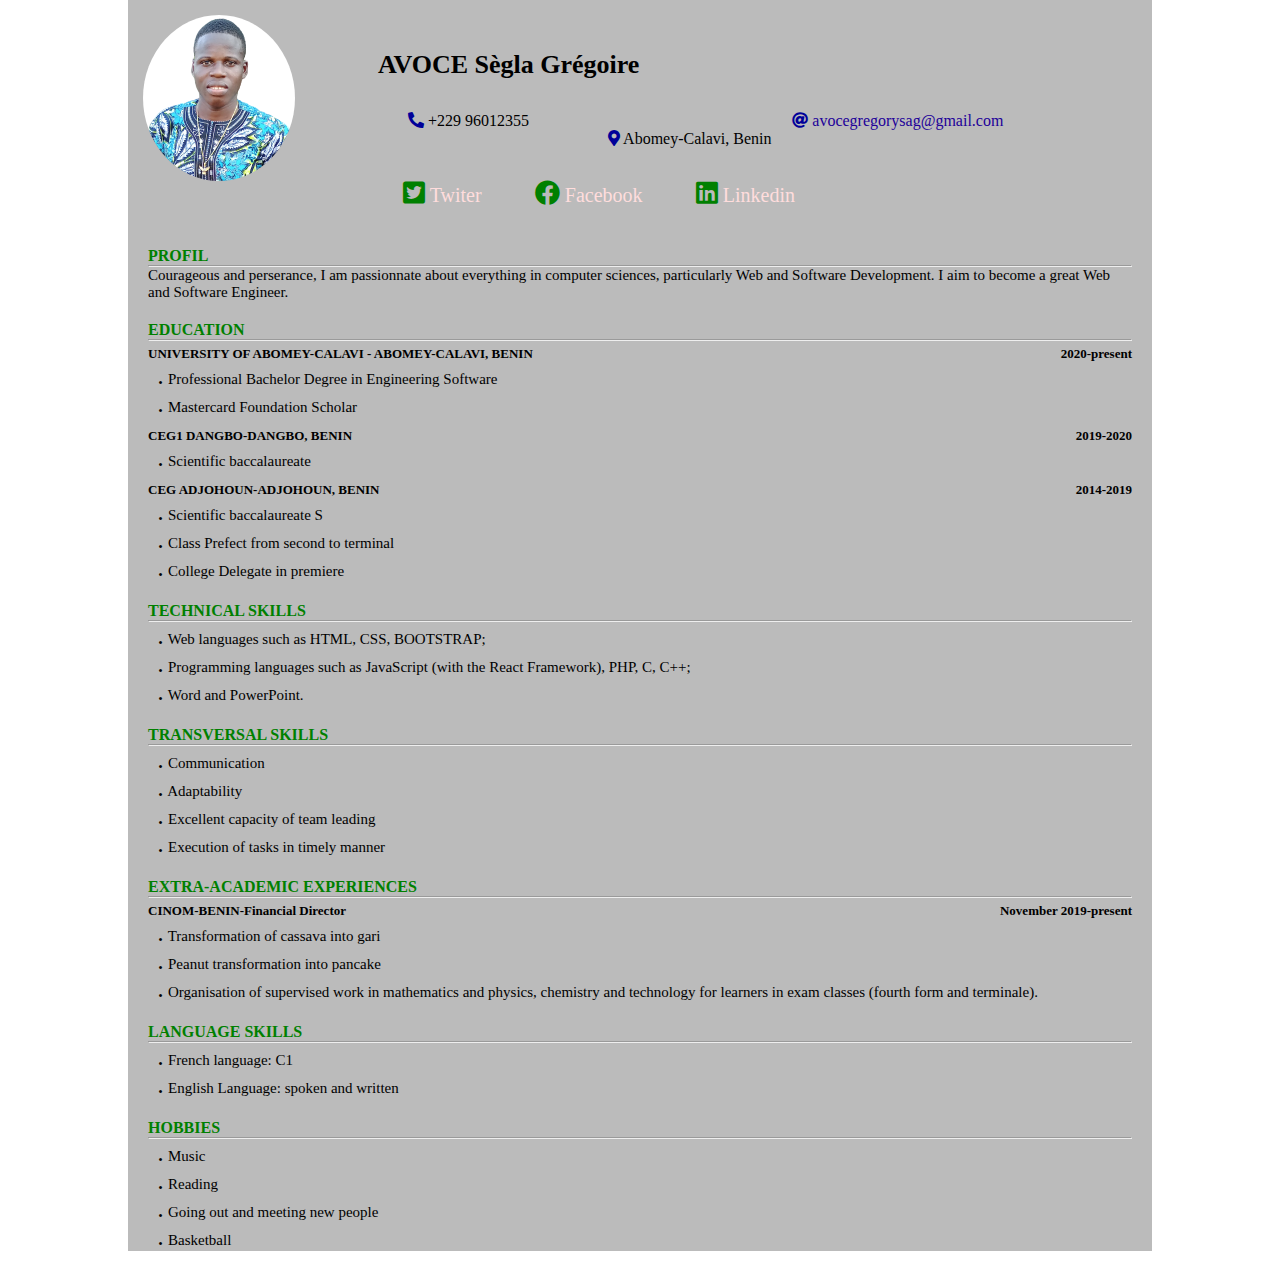
==== index.html @ 0aeb07b1 "Mon curriculum vitae" ====
<!DOCTYPE html>
<html lang="en">
<head>
    <meta charset="UTF-8">
    <meta http-equiv="X-UA-Compatible" content="IE=edge">
    <meta name="viewport" content="width=device-width, initial-scale=1.0">
    <link rel="stylesheet" href="monCV.css">
    <link rel="stylesheet" href="fontawesome/all.min.css">
    <!---<link rel="stylesheet" href="https://cdnjs.cloudflare.com/ajax/libs/font-awesome/6.0.0/css/all.min.css" integrity="sha512-9usAa10IRO0HhonpyAIVpjrylPvoDwiPUiKdWk5t3PyolY1cOd4DSE0Ga+ri4AuTroPR5aQvXU9xC6qOPnzFeg==" crossorigin="anonymous" referrerpolicy="no-referrer" />-->
    <title>My Curriculum Vitae</title>
</head>
<body>
    <div class="container">
        <header class="header">
            <figure>
                <img class="image" src="image/gregory.png" alt="Photo of CV's owner">
                <!---<figcaption>
                    <h1>AVOCE Sègla Grégoire</h1>
                    <p>Address: Abomey-Calavi, Benin</p>
                    <p>Phone: +229 96012355 <br> E-mail: <span>avocegregorysag@gmail.com</span></p>
                </figcaption>-->
            </figure>
            <div class="icon">
                <h1>AVOCE Sègla Grégoire</h1>
                <br><br>
                <span> <i class="fas fa-phone-alt"></i> +229 96012355</span>
                <span class="mail"><i class="fas fa-at"></i> avocegregorysag@gmail.com</span>
                <span><i class="fas fa-map-marker-alt"></i> Abomey-Calavi, Benin</span>
                <br><br><br>
                <a href="#"><i class="fab fa-twitter-square"></i> Twiter</a>
			    <a href="#"><i class="fab fa-facebook"></i> Facebook</a>
			    <a href="#"><i class="fab fa-linkedin"></i> Linkedin</a>
            </div>
            
        </header>

        <div class="content">
            <div class="profil marge">
                <h2 class="title">PROFIL</h2>
                <hr />
                <p>Courageous and perserance, I am passionnate about everything in computer sciences, particularly Web and Software Development. I aim to become a great Web and Software Engineer.</p>
            </div>

            <div class="education marge">
                <h2 class="title">EDUCATION</h2>
                <hr />
                <div class="educ1 educ">
                    <h3 class="sub-title marge-top">UNIVERSITY OF ABOMEY-CALAVI - ABOMEY-CALAVI, BENIN <span class="annee-format">2020-present</span></h3>
                    <div class="marge-left">
                        <p><em>.</em> Professional Bachelor Degree in Engineering Software</p>
                        <p><em>.</em> Mastercard Foundation Scholar</p>
                    </div>
                </div>
                <div class="educ2 educ">
                    <h3 class="sub-title">CEG1 DANGBO-DANGBO, BENIN <span class="annee-format">2019-2020</span></h3>
                    <div class="marge-left">
                        <P><em>.</em> Scientific baccalaureate</P>
                    </div>
                </div>
                <div class="educ3 educ">
                    <h3 class="sub-title">CEG ADJOHOUN-ADJOHOUN, BENIN <span class="annee-format">2014-2019</span></h3>
                    <div class="marge-left">
                        <p><em>.</em> Scientific baccalaureate S</p>
                        <p><em>.</em> Class Prefect from second to terminal</p>
                        <p><em>.</em> College Delegate in premiere</p>
                    </div>
                </div>
            </div>

            <div class="technical-skill marge">
                <h2 class="title">TECHNICAL SKILLS</h2>
                <hr />
                <div class="marge-left">
                    <p><em>.</em> Web languages such as HTML, CSS, BOOTSTRAP;</p>
                    <p><em>.</em> Programming languages such as JavaScript (with the React Framework), PHP, C, C++;</p>
                    <p><em>.</em> Word and PowerPoint.</p>
                </div>
            </div>

            <div class="personal-skill marge">
                <h2 class="title">TRANSVERSAL SKILLS</h2>
                <hr />
                <div class="marge-left">
                    <p><em>.</em> Communication</p>
                    <p><em>.</em> Adaptability</p>
                    <p><em>.</em> Excellent capacity of team leading</p>
                    <p><em>.</em> Execution of tasks in timely manner</p>
                </div>
            </div>

            <div class="experience marge">
                <h2 class="title">EXTRA-ACADEMIC EXPERIENCES</h2>
                <hr />
                <div class="exper1">
                    <h3 class="sub-title marge-top">CINOM-BENIN-<span class="director">Financial Director</span><span class="annee-format">November 2019-present</span></h3>
                    <div class="marge-left">
                        <p><em>.</em> Transformation of cassava into gari</p>
                        <p><em>.</em> Peanut transformation into pancake</p>
                        <P><em>.</em> Organisation of supervised work in mathematics and physics, chemistry and technology for learners in exam classes (fourth form and terminale).</P>
                    </div>
                </div>
            </div>

            <div class="language-skill marge">
                <h2 class="title">LANGUAGE SKILLS</h2>
                <hr />
                <div class="marge-left">
                    <p><em>.</em> French language: C1</p>
                    <p><em>.</em> English Language: spoken and written</p>
                </div>
            </div>

            <div class="hobbies marge">
                <h2 class="title">HOBBIES</h2>
                <hr />
                <div class="marge-left">
                    <p><em>.</em> Music</p>
                    <p><em>.</em> Reading</p>
                    <p><em>.</em> Going out and meeting new people</p>
                    <p><em>.</em> Basketball</p>
                </div>
            </div>   
        </div>
    </div>
</body>
</html>
---- monCV.css ----
*{
    margin: 0;
    padding: 0;
}

body{
    width: 100%;
    height: 100%;
}

.container{
    width: 80%;
    height: 100%;
    margin-left: auto;
    margin-right: auto;
    /* border: 1px solid #111; */
    background-color: #bbb;
}

.header{
    /* text-align: center; */
    font-size: 13px;
    position: relative;
}

.header p{
    font-size: 15px;
    font-family: Georgia, 'Times New Roman', Times, serif;
}

.header p span{
    color: #009;
}


/*.image{
    float: left;
    border-radius: 50%;
    margin: 0px 0px 0px 10px;
}*/
/*Ces propriétés appliquées à figure et figcaption permettent 
de positionner la légende en haut ou en bas de l'image.
Dans notre cas, la légende est positionnée en bas (bottom)*/
figure{
    min-width: 350px;
    padding: 15px;
    display: table;
} 

figcaption{
    padding: 15px;
    display: table-caption;
    caption-side: bottom;
}

figure img{
    border-radius: 50%;
}

.icon{
    margin-left: 250px;
}

.icon h1{
    margin-top: -150px;
}

.icon a{
    text-decoration: none;
    margin: 25px;
    margin-bottom: 100px;
    font-size: 20px;
    color: #fdd;
}

.icon a i{
    color: green;
    font-size: 25px;
}

.icon span{
    margin: 30px;
    font-size: 16px;
}

.icon span i[class$="fa-at"]{
    margin-left: 200px;
}

.icon span i[class$="marker-alt"]{
    margin-left: 200px;
}

.icon i[class^="fas"]{
    color: #009;
}

.icon .mail{
    color: rgb(33, 0, 153);
}

.content{
    margin-top: 40px;
}

hr{
    color: rgb(126, 10, 10);
}

.marge{
    margin: 20px;
    font-size: 15px;
}

.marge-bott{
    margin-bottom: 6px;
}

.marge-left{
    margin-left: 10px;
}

.marge-top{
    margin-top: 5px;
}

.title{
    font-size: 16px;
    color: green;
}

.sub-title{
    font-size: 13px;
    font-weight: 600;
}

em{
    font-size: 25px;
}

.annee-format{
    float: right;
}

.educ{
    margin-bottom: 10px;
}
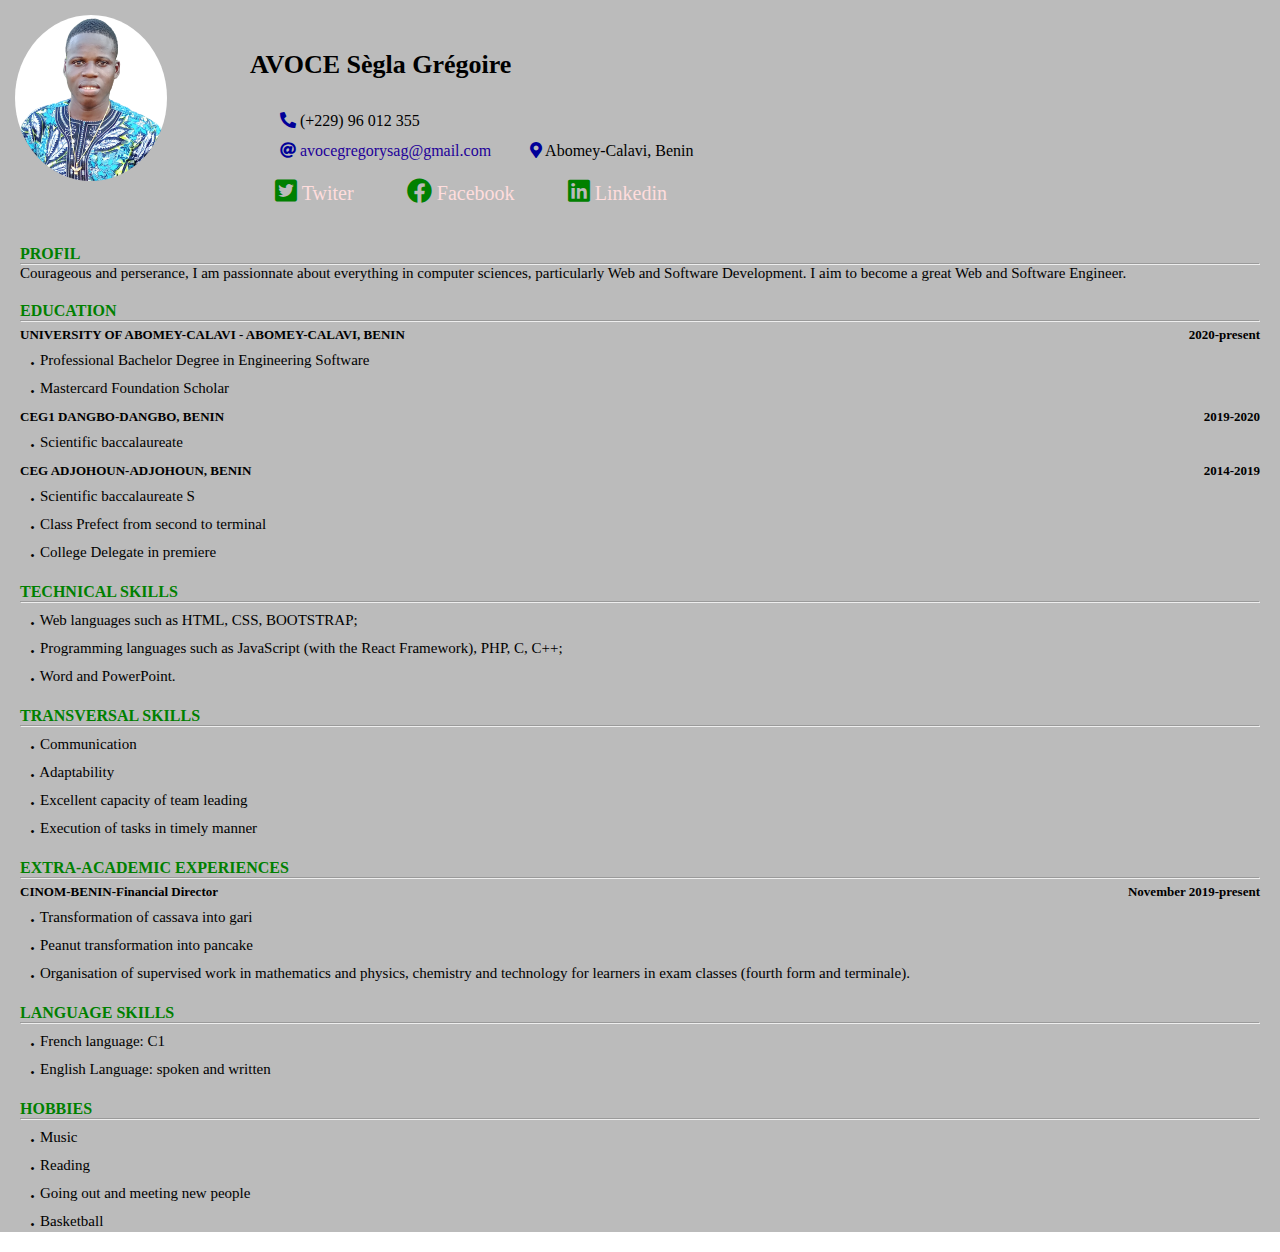
==== commit 34e4fb5b: "Gestion de responsivité" ====
--- a/index.html
+++ b/index.html
@@ -4,7 +4,7 @@
     <meta charset="UTF-8">
     <meta http-equiv="X-UA-Compatible" content="IE=edge">
     <meta name="viewport" content="width=device-width, initial-scale=1.0">
-    <link rel="stylesheet" href="monCV.css">
+    <link rel="stylesheet" href="style.css">
     <link rel="stylesheet" href="fontawesome/all.min.css">
     <!---<link rel="stylesheet" href="https://cdnjs.cloudflare.com/ajax/libs/font-awesome/6.0.0/css/all.min.css" integrity="sha512-9usAa10IRO0HhonpyAIVpjrylPvoDwiPUiKdWk5t3PyolY1cOd4DSE0Ga+ri4AuTroPR5aQvXU9xC6qOPnzFeg==" crossorigin="anonymous" referrerpolicy="no-referrer" />-->
     <title>My Curriculum Vitae</title>
@@ -23,9 +23,11 @@
             <div class="icon">
                 <h1>AVOCE Sègla Grégoire</h1>
                 <br><br>
-                <span> <i class="fas fa-phone-alt"></i> +229 96012355</span>
-                <span class="mail"><i class="fas fa-at"></i> avocegregorysag@gmail.com</span>
-                <span><i class="fas fa-map-marker-alt"></i> Abomey-Calavi, Benin</span>
+                <div class="info">
+                    <span class="contact"><i class="fas fa-phone-alt"></i> (+229) 96 012 355</span>
+                    <span class="mail"><i class="fas fa-at"></i> avocegregorysag@gmail.com</span>
+                    <span class="adresse"><i class="fas fa-map-marker-alt"></i> Abomey-Calavi, Benin</span>
+                </div>
                 <br><br><br>
                 <a href="#"><i class="fab fa-twitter-square"></i> Twiter</a>
 			    <a href="#"><i class="fab fa-facebook"></i> Facebook</a>
--- a/style.css
+++ b/style.css
@@ -0,0 +1,210 @@
+*{
+    margin: 0;
+    padding: 0;
+}
+
+body{
+    width: 100%;
+    height: 100%;
+}
+
+.container{
+    width: 80%;
+    height: 100%;
+    margin-left: auto;
+    margin-right: auto;
+    /* border: 1px solid #111; */
+    background-color: #bbb;
+}
+
+.header{
+    /* text-align: center; */
+    font-size: 13px;
+    position: relative;
+}
+
+.header p{
+    font-size: 15px;
+    font-family: Georgia, 'Times New Roman', Times, serif;
+}
+
+.header p span{
+    color: #009;
+}
+
+
+/*.image{
+    float: left;
+    border-radius: 50%;
+    margin: 0px 0px 0px 10px;
+}*/
+/*Ces propriétés appliquées à figure et figcaption permettent 
+de positionner la légende en haut ou en bas de l'image.
+Dans notre cas, la légende est positionnée en bas (bottom)*/
+figure{
+    min-width: 350px;
+    padding: 15px;
+    display: table;
+} 
+
+figcaption{
+    padding: 15px;
+    display: table-caption;
+    caption-side: bottom;
+}
+
+figure img{
+    border-radius: 50%;
+}
+
+.icon{
+    margin-left: 250px;
+}
+
+.icon h1{
+    margin-top: -150px;
+}
+
+.icon a{
+    text-decoration: none;
+    margin: 25px;
+    margin-bottom: 100px;
+    font-size: 20px;
+    color: #fdd;
+}
+
+.icon a i{
+    color: green;
+    font-size: 25px;
+}
+
+.icon span{
+    margin: 30px;
+    font-size: 16px;
+}
+
+.icon span i[class$="fa-at"]{
+    margin-left: 200px;
+}
+
+.icon span i[class$="marker-alt"]{
+    margin-left: 200px;
+}
+
+.icon i[class^="fas"]{
+    color: #009;
+}
+
+.icon .mail{
+    color: rgb(33, 0, 153);
+}
+
+.content{
+    margin-top: 40px;
+}
+
+hr{
+    color: rgb(126, 10, 10);
+}
+
+.marge{
+    margin: 20px;
+    font-size: 15px;
+}
+
+.marge-bott{
+    margin-bottom: 6px;
+}
+
+.marge-left{
+    margin-left: 10px;
+}
+
+.marge-top{
+    margin-top: 5px;
+}
+
+.title{
+    font-size: 16px;
+    color: green;
+}
+
+.sub-title{
+    font-size: 13px;
+    font-weight: 600;
+}
+
+em{
+    font-size: 25px;
+}
+
+.annee-format{
+    float: right;
+}
+
+.educ{
+    margin-bottom: 10px;
+}
+
+@media screen and (max-width: 1024px) {
+   .container{
+       width: 100%;
+       font-size: 16px;
+   }
+
+   .icon{
+       margin-left: 20px;
+   }
+
+   .icon h1{
+       margin-top: -10px;
+    }
+
+    .info{
+        position: relative;
+    }
+
+    .icon span{
+        margin-left: auto;
+       
+    }
+
+    .icon a{
+        display: none;
+    }
+
+    .icon .mail{
+        position: absolute;
+        left: -200px;
+        margin-top: 30px;
+    }
+
+    .icon .adresse{
+       position: absolute;
+       left: -200px;
+       margin-top: 60px;
+    }
+}
+
+@media screen and (min-width: 1025px) and (max-width: 1600px){
+
+    .container{
+        width: 100%;
+        font-size: 16px;
+    }
+
+    .icon .mail{
+        position: absolute;
+        left: 50px;
+        margin-top: 30px;
+    }
+
+    .icon .adresse{
+        position: absolute;
+        left: 300px;
+        margin-top: 30px;
+     }
+
+}
+
+
